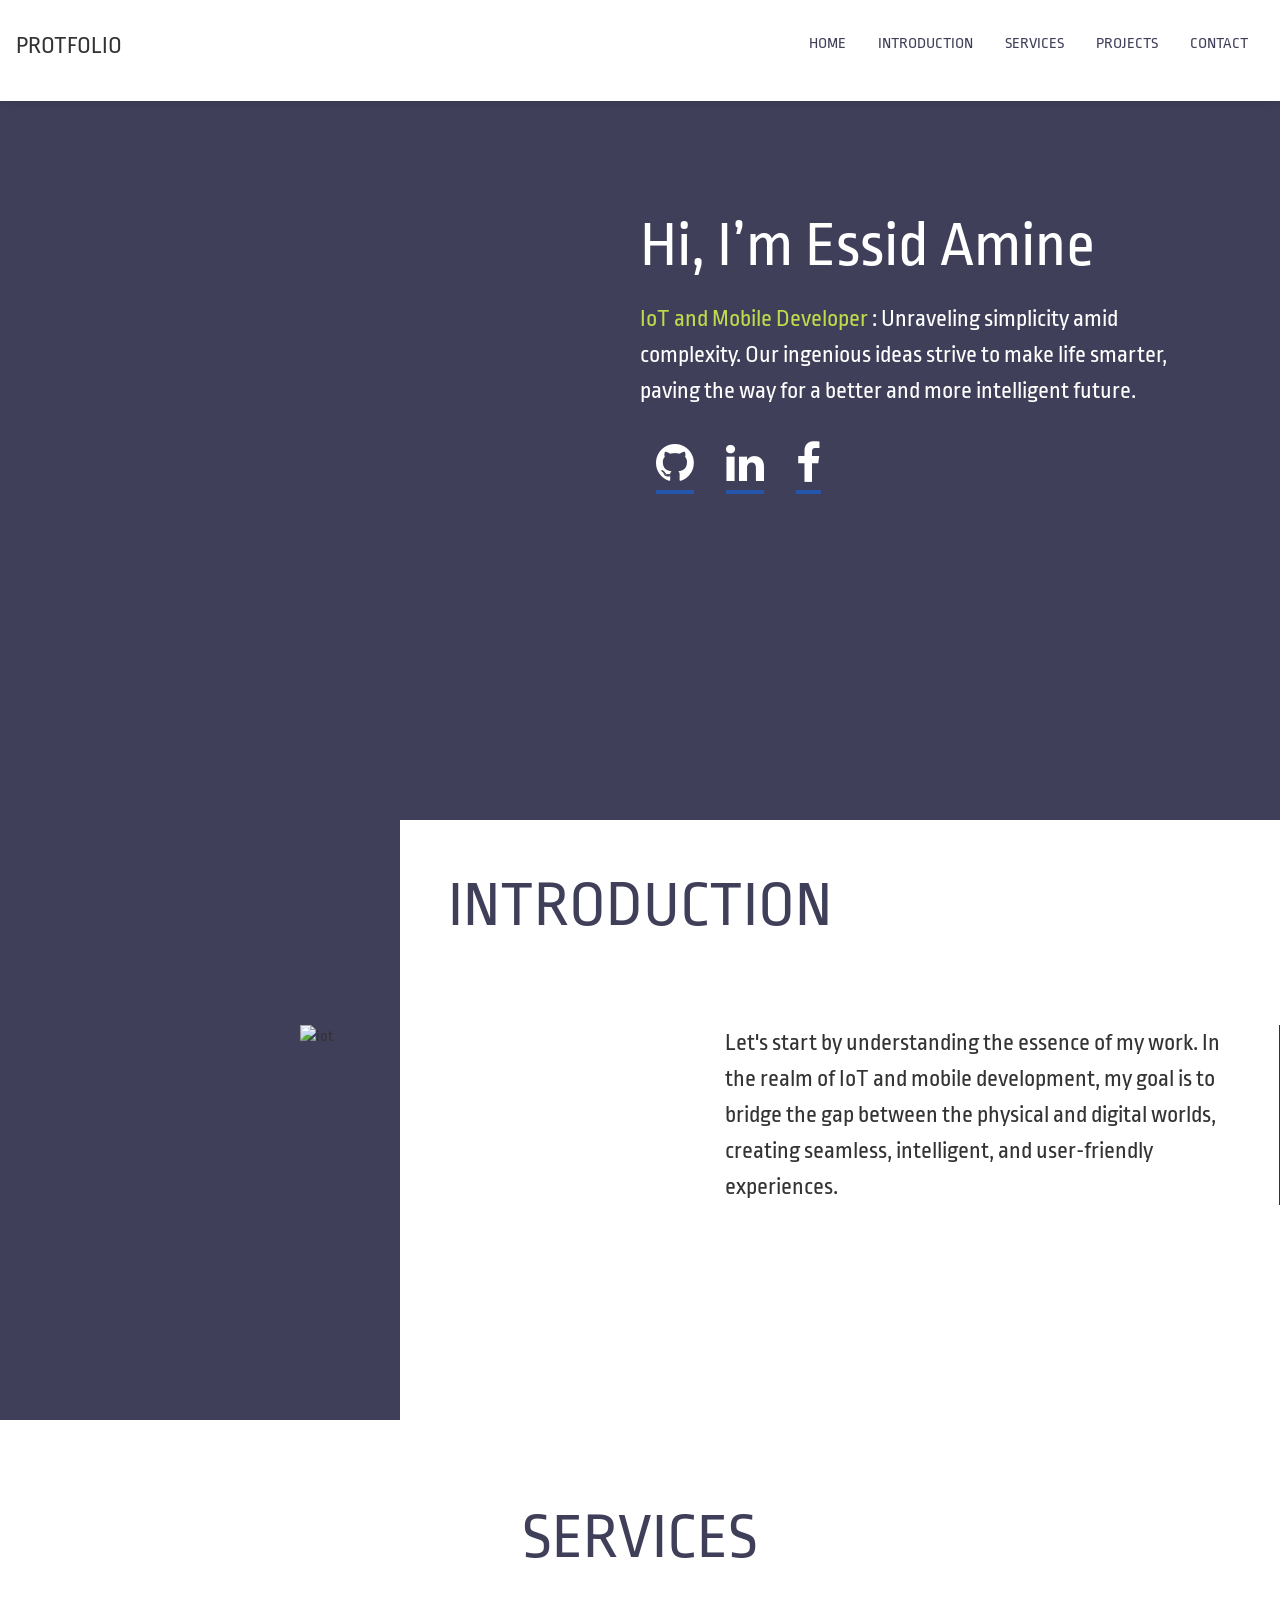
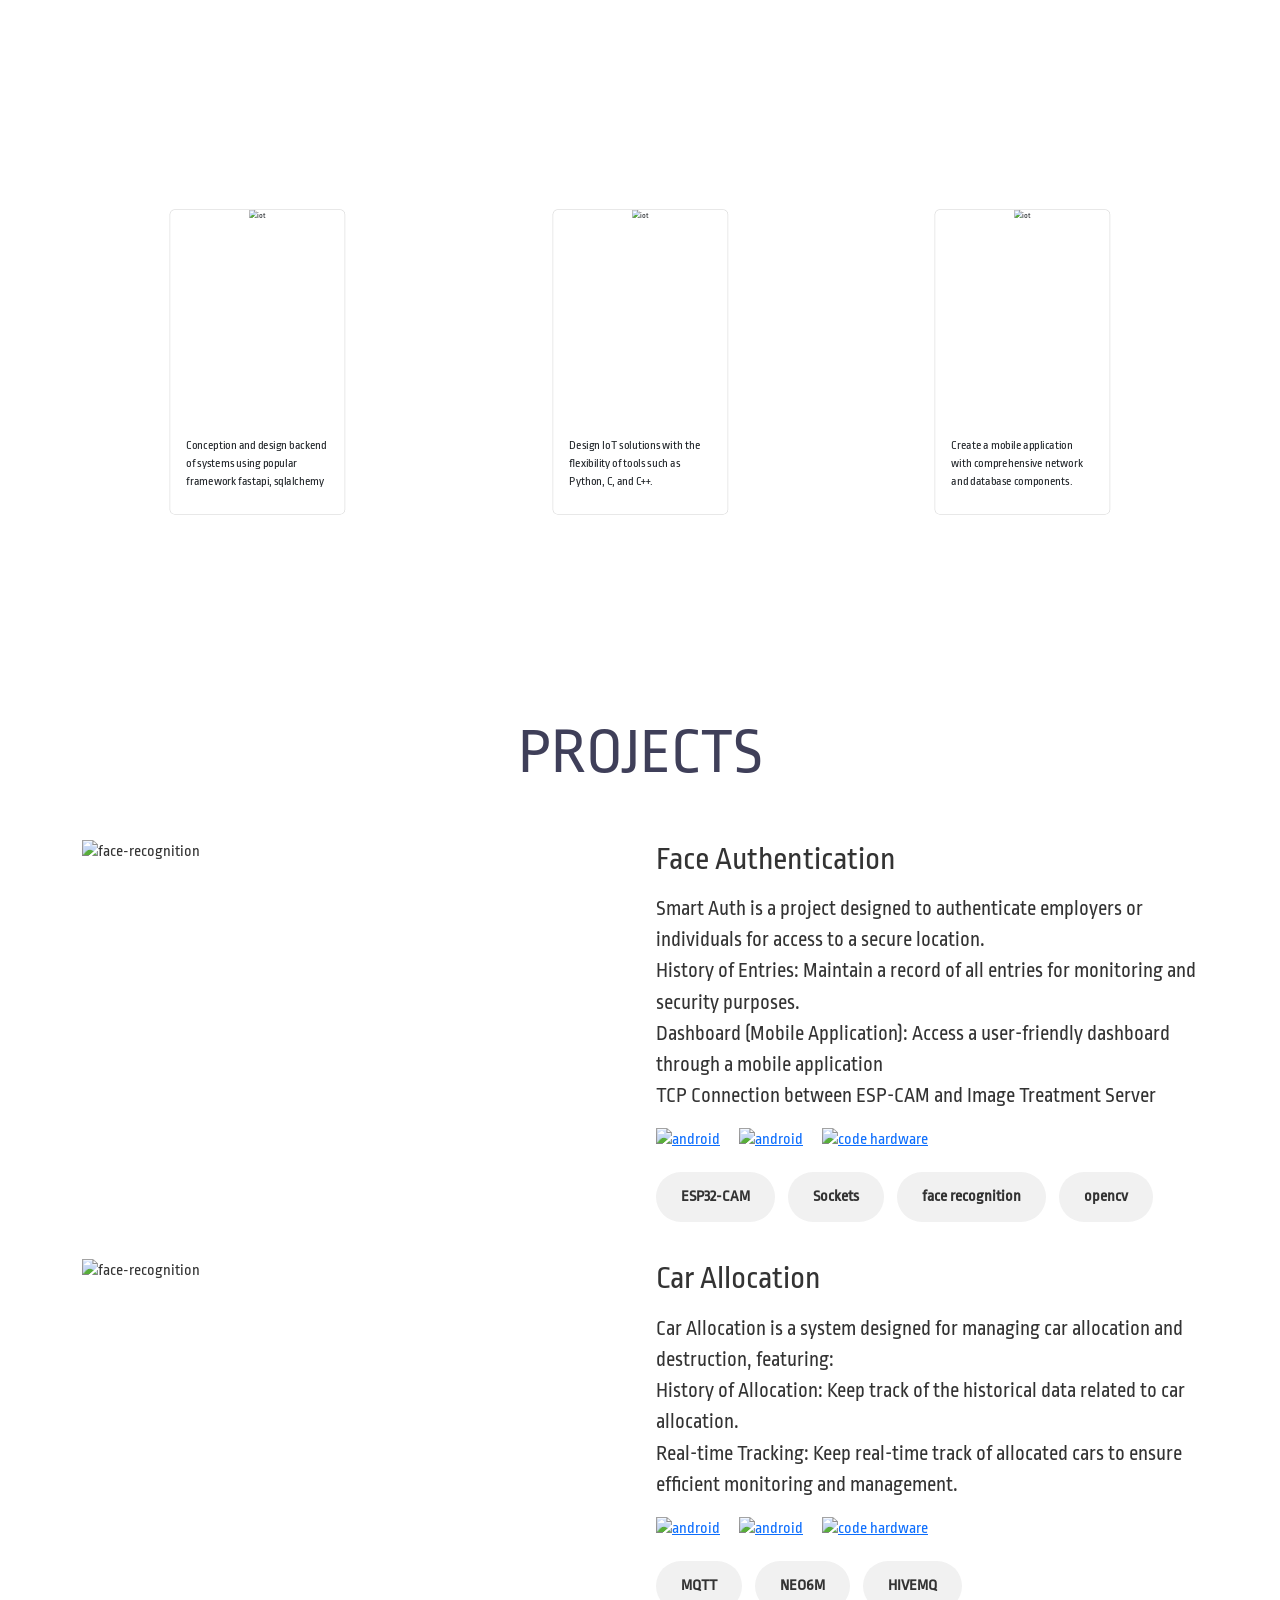
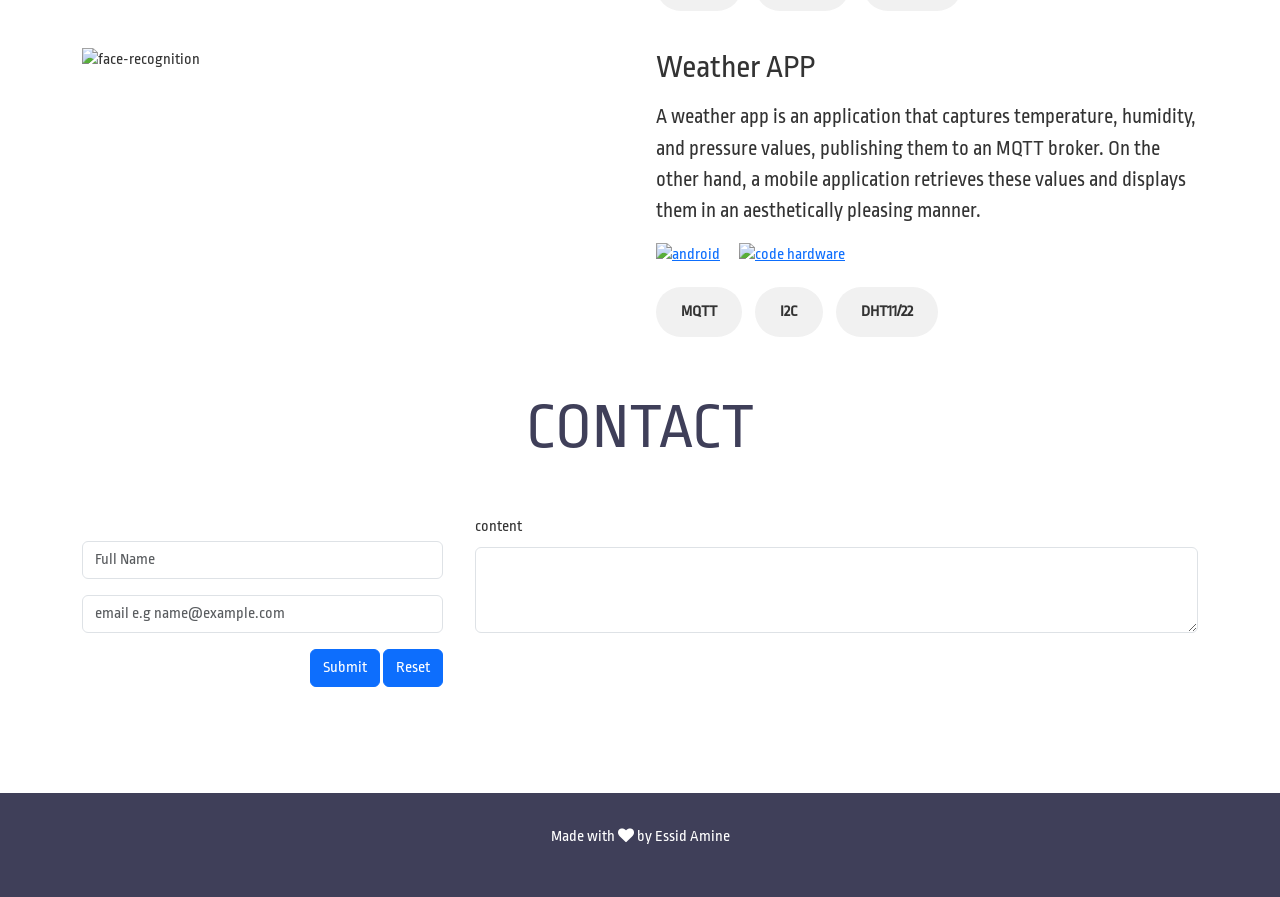
==== index.html @ 152ae07f "feat: Add loading spinner to improve UX Adds a loading spinner to the page to provide visual feedbac" ====
<!DOCTYPE html>
<html lang="en">

<head>
    <meta charset="UTF-8">
    <meta name="viewport" content="width=device-width, initial-scale=1.0">

    <link href="https://cdn.jsdelivr.net/npm/bootstrap@5.3.2/dist/css/bootstrap.min.css" rel="stylesheet"
        integrity="sha384-T3c6CoIi6uLrA9TneNEoa7RxnatzjcDSCmG1MXxSR1GAsXEV/Dwwykc2MPK8M2HN" crossorigin="anonymous">
    <link rel="stylesheet" href="https://cdnjs.cloudflare.com/ajax/libs/font-awesome/4.7.0/css/font-awesome.min.css">
    <script defer src="https://cdn.jsdelivr.net/npm/bootstrap@5.3.2/dist/js/bootstrap.bundle.min.js"
        integrity="sha384-C6RzsynM9kWDrMNeT87bh95OGNyZPhcTNXj1NW7RuBCsyN/o0jlpcV8Qyq46cDfL"
        crossorigin="anonymous"></script>
    <title>Essid Protfolio</title>
    <link rel="icon" href="./media/portfolio.png">
    <link href="main.css" rel="stylesheet">
    <script defer src="main.js"></script>
</head>

<body>
    <div class="loader">
        <div class="loader-spinner"></div>
    </div>

    <div class="header-nav section_">
        <nav id="main-nav">
            <div class="logo">
                <h4>PROTFOLIO</h4>
            </div>
            <ul class="nav-links">
                <li><a href="#home">HOME</a></li>
                <li><a href="#introduction">INTRODUCTION</a></li>
                <li><a href="#services">SERVICES</a></li>
                <li><a href="#projects">PROJECTS</a></li>
                <li><a href="#contact">CONTACT</a></li>
            </ul>
            <i style="font-size:24px" class="fa menu-icon" id="toggle-icon">&#xf0c9;</i>
            <ul class="menu-links">
                <li><a href="#home">HOME</a></li>
                <li><a href="#introduction">INTRODUCTION</a></li>
                <li><a href="#services">SERVICES</a></li>
                <li><a href="#projects">PROJECTS</a></li>
                <li><a href="#contact">CONTACT</a></li>
            </ul>
        </nav>

    </div>

    <section class="landing-page section_" id="home">
        <div class="container">

            <div class="image-landing-page">
                <img src="./media/371140999_1569983856739691_2626705954631812766_n.jpg" alt="image-landing-page">
            </div>
            <div class="content-description">
                <h1 class="main-title typewriter-text">Hi, I’m Essid Amine</h1>
                <p>
                    <span id="main-span"> IoT and Mobile Developer </span>: Unraveling
                    simplicity amid complexity. Our
                    ingenious ideas strive to make life smarter, paving the way for a better
                    and more intelligent future.
                </p>
                <div class="icons">
                    <a href="https://github.com/Mr-Essid" class="icon-link transition-first"><i
                            class="fa fa-github"></i></a>
                    <a href="https://www.linkedin.com/in/amine-essid-115633259/" class="icon-link transition-second"><i
                            class="fa fa-linkedin"></i></a>
                    <a href="https://www.facebook.com/profile.php?id=100083295061389" target="_blank"
                        class="icon-link transition-third"><i class="fa fa-facebook"></i></a>
                </div>
            </div>
        </div>
    </section>


    <section class="section_" id="introduction">
        <div class="main-container">
            <div class="box-decorator"> </div>


            <div class="main-description-container">


                <h1 class="header intro-header">Introduction</h1>
                <div class="card-one">
                    <div class="image">
                        <img src="./media/iot.jpg" alt="iot" style="max-width: 100%;">
                    </div>
                    <p class="body-text intro-text">
                        Let's start by understanding the essence of my work. In the realm of IoT and mobile development,
                        my goal is to bridge the gap between the physical and digital worlds, creating seamless,
                        intelligent, and user-friendly experiences.
                    </p>
                </div>
            </div>
        </div>

    </section>



    <section class="section_" id="services">
        <h1 class="header services">SERVICES</h1>


        <div class="container">

            <div class="cards">
                <div class="card">
                    <div class="img">
                        <img src="./media/undraw_maintenance_re_59vn.svg" alt="iot">
                    </div>
                    <div class="content body-text">
                        <p>
                            Conception and design backend of systems using popular framework fastapi, sqlalchemy
                        </p>
                    </div>
                </div>

                <div class="card">
                    <div class="img">
                        <img src="./media/undraw_circuit_sdmr.svg" alt="iot">
                    </div>
                    <div class="content body-text">
                        <p>
                            Design IoT solutions with the flexibility of tools such as Python, C, and C++.
                        </p>
                    </div>
                </div>

                <div class="card">
                    <div class="img">
                        <img src="./media/mobile01.svg" alt="iot">
                    </div>
                    <div class="content body-text">
                        <p>
                            Create a mobile application with comprehensive network and database components.
                        </p>
                    </div>
                </div>
            </div>
        </div>

    </section>


    <section class="projects section_" id="projects">
        <h1 class="header">PROJECTS</h1>
        <div class="container">
            <div class="first-project project">
                <div class="image-container">
                    <img src="./media/History-of-Facial-Recognition-Technology.jpg" alt="face-recognition">
                </div>
                <div class="project-content">
                    <h2 class="project-title">
                        Face Authentication
                    </h2>

                    <p class="project-description">
                        Smart Auth is a project designed to authenticate employers or individuals
                        for access to a secure location.
                        <span>
                            History of Entries: Maintain a record of all entries for monitoring and security purposes.
                        </span>
                        <span>
                            Dashboard (Mobile Application): Access a user-friendly dashboard through a mobile
                            application
                        </span>
                        <span>
                            TCP Connection between ESP-CAM and Image Treatment Server

                        </span>

                    </p>

                    <div class="icons-links">
                        <a href="https://github.com/Mr-Essid/smart-auth-android-part" title="android code"
                            class="smart-auth-android link-smart-auth link">
                            <img src="./media/download.png" alt="android">
                        </a>
                        <a href="https://github.com/Mr-Essid/smart-auth-backend" title="backend code"
                            class="smart-auth-backend link-smart-auth link">
                            <img src="./media/software.png" alt="android">
                        </a>
                        <a href="https://github.com/Mr-Essid/smart-auth-image-treatment-part" title="hardware code"
                            class="smart-auth-treatment link-smart-auth link">
                            <img src="./media/motherboard.png" alt="code hardware">
                        </a>
                    </div>

                    <div class="skill-content">
                        <b class="chip">
                            ESP32-CAM
                        </b>

                        <b class="chip">
                            Sockets
                        </b>
                        <b class="chip">
                            face recognition
                        </b>
                        <b class="chip">
                            opencv
                        </b>
                    </div>
                </div>
            </div>
            <div class="second-project project">
                <div class="image-container">
                    <img src="./media/istockphoto-1149902500-612x612.jpg" alt="face-recognition">
                </div>
                <div class="project-content">
                    <h2 class="project-title">
                        Car Allocation
                    </h2>

                    <p class="project-description">
                        <span>

                            Car Allocation is a system designed for managing car allocation and destruction, featuring:
                        </span>

                        <span>

                            History of Allocation: Keep track of the historical data related to car allocation.
                        </span>

                        <span>
                            Real-time Tracking: Keep real-time track of allocated cars to ensure efficient monitoring
                            and
                            management.
                        </span>
                    </p>

                    <div class="icons-links">
                        <a href="https://github.com/Mr-Essid/car-allocation-app-moblie-part" title="android code"
                            class="smart-auth-android link-car-allocation link">
                            <img src="./media/download.png" alt="android">
                        </a>
                        <a href="https://github.com/Mr-Essid/car-allocation-back-end-part" title="backend code"
                            class="smart-auth-backend link-car-allocation link">
                            <img src="./media/software.png" alt="android">
                        </a>
                        <a href="https://github.com/Mr-Essid/car-allocation-app-moblie-part/tree/main/micrpython-gps-capture-part"
                            title="hardware code" class="smart-auth-treatment link-car-allocation link">
                            <img src="./media/motherboard.png" alt="code hardware">
                        </a>
                    </div>

                    <div class="skill-content">
                        <b class="chip">
                            MQTT
                        </b>

                        <b class="chip">
                            NEO6M
                        </b>
                        <b class="chip">
                            HIVEMQ
                        </b>

                    </div>
                </div>
            </div>

            <div class="third-project project">
                <div class="image-container">
                    <img src="./media/IMAGE-WEATHER.jpg" alt="face-recognition">
                </div>
                <div class="project-content">
                    <h2 class="project-title">
                        Weather APP
                    </h2>

                    <p class="project-description">
                        A weather app is an application that captures temperature, humidity, and
                        pressure values, publishing them to an MQTT broker. On the other hand, a
                        mobile application retrieves these values and displays them in an
                        aesthetically pleasing manner.
                    </p>
                    <div class="icons-links">
                        <a href="https://github.com/Mr-Essid/weather-station" title="android code"
                            class="smart-auth-android weather-station link">
                            <img src="./media/download.png" alt="android">
                        </a>
                        <a href="https://github.com/Mr-Essid/weather-station/tree/main/micropython-code"
                            class="smart-auth-backend weather-station link">
                            <img src="./media/motherboard.png" alt="code hardware">
                        </a>
                    </div>
                    <div class="skill-content">
                        <b class="chip">
                            MQTT
                        </b>

                        <b class="chip">
                            I2C
                        </b>
                        <b class="chip">
                            DHT11/22
                        </b>
                    </div>
                </div>
            </div>
        </div>
    </section>
    <section class="contact" id="contact">
        <div class="container">

            <div class="main-content-contact">
                <h1 class="header">CONTACT</h1>
                <form name="contact" id="form-mail">
                    <div class="contact-content">
                        <div class="mb-3">
                            <input type="text" class="form-control" id="name" placeholder="Full Name" name="name">
                            <div class="div--"></div>
                            <input type="email" class="form-control email-content" id="email"
                                placeholder="email e.g name@example.com">
                        </div>

                        <div class="contact-text-area">
                            <div class="mb-3">
                                <label for="content" class="form-label">content</label>
                                <textarea class="form-control text-content" id="content" rows="3"></textarea>
                            </div>
                        </div>
                        <div class="buttons">
                            <button type="submit" class="btn btn-primary" name="submit" id="submit-btn">Submit</button>
                            <button type="reset" class="btn btn-primary" name="reset" id="reset">Reset</button>
                        </div>
                    </div>

                    <div class="alert alert-warning alert-dismissible fade" role="alert" id="alert-mail">
                        <strong>Invalid Mail Data</strong> <span> should check in on some of those fields above.</span>
                        <button type="button" class="btn-close" aria-label="Close" id="close"></button>
                    </div>
                </form>
            </div>
        </div>


    </section>

    <section class="footer">
        <p>
            Made with <i class="fa fa-heart"></i> by Essid Amine
        </p>

    </section>
</body>

</html>
---- main.css ----
@import url('https://fonts.googleapis.com/css2?family=Roboto+Mono:wght@300;700&family=Ropa+Sans&family=Rubik:wght@300;500;700&display=swap');

html {
    scroll-behavior: smooth;
}



body {
    font-family: 'Ropa Sans', sans-serif;
    font-size: 16px;
    line-height: 1.5;
    color: #333;
    background-color: #fff;
    margin: 0;
    padding: 0;
}


:root {
    --main-color: #3F3F59;
    --secondary-color: #FFFFFF;
    --ternary-color: #BDDB4B;
    --header-fontsize: 4rem;
    --body-fontsize: 1.5rem;
}


@media screen and (max-width: 768px) {
    :root {
        --header-fontsize: 2.5rem !important;
        --body-fontsize: 1.3rem !important;
    }

}




nav {
    padding: 2rem 1rem;
    display: flex;
    align-content: center;
    justify-content: space-between;
}




.header-nav {
    position: fixed;
    top: 0;
    background-color: var(--secondary-color, #FFFFFF);
    width: 100%;
    z-index: 1000;
    box-shadow: 0 0 10px rgba(0, 0, 0, 0.2);
    transition: all 0.3s ease-in-out;
}


.body-text {
    font-size: var(--body-fontsize, 1.5rem);

}



nav ul.nav-links {
    display: flex;
    height: 100%;
    align-items: center;
    list-style: none;
    margin: 0;
    padding: 0;

}


nav ul.menu-links {
    list-style: none;
    margin: 0;
    padding: 0;
    position: absolute;
    right: 20px;
    top: 80px;
    z-index: 2000;
    background-color: white;
    border-radius: 10px;
    padding: 8px 8px;
    height: 0px;
    overflow: hidden;
    opacity: 0;
    transition: height 1s ease-in-out;

}


.show-menu {
    height: 220px !important;
    opacity: 1 !important;

}

nav ul.menu-links li {
    padding: 8px 16px;
    transition: all 0.3s ease-in-out;
    border-top: 1px solid #eee;
}





nav ul li a {
    color: var(--main-color, #3F3F59);
    text-decoration: none;
    transition: all 0.3s ease-in-out;
}

nav ul li a:hover {
    color: var(--ternary-color, #BDDB4B);
}

@media screen and (max-width: 768px) {
    nav ul.nav-links {
        display: none;
    }

}

nav ul li {
    padding: 0 1rem;
}


nav.hidden {
    transform: translateY(-100%);
    transition: transform 0.3s;
}

.landing-page {

    background-color: var(--main-color, #3F3F59);
    color: var(--secondary-color, #FFFFFF);
    padding: 10rem 0;
}

.landing-page>.container {
    display: grid;
    grid-template-columns: repeat(auto-fit, minmax(500px, 1fr));
}

@media screen and (max-width: 768px) {
    .landing-page>.container {
        grid-template-columns: 1fr;
    }

}


.landing-page .image-landing-page {
    display: grid;
    max-width: 100%;
    place-items: center;
}


@media screen and (max-width: 540px) {
    .landing-page .image-landing-page {
        display: none;
    }

}


.landing-page img {
    max-width: 100%;
    width: 500px;
    height: 500px;
    border-radius: 50%;
    object-fit: cover;
}

@media screen and (max-width: 568px) {
    .landing-page img {
        width: 100%;
        aspect-ratio: 1/1;
    }

}



.landing-page .content-description {
    font-size: 1.5rem;
    overflow: hidden;
}

@media screen and (min-width: 768px) {
    .landing-page .content-description {
        padding-top: 3rem;
    }

}

@media screen and (max-width: 768px) {
    .landing-page .content-description {
        text-align: center;
        padding-top: 2rem;
    }

}

.main-title {
    overflow: hidden;
    /* Hide overflow characters */
    font-size: var(--header-fontsize, 4rem);
    margin-bottom: 1rem;
}







.body-text {
    font-size: var(--body-fontsize, 2rem);

}



@media screen and (min-width: 1730px) {
    .intro-text {
        width: 60%;
    }

}


#main-span {
    color: var(--ternary-color, #BDDB4B);
}

.icons {
    display: flex;
    margin-top: 2rem;
}

@media screen and (max-width: 768px) {
    .icons {
        justify-content: center;
    }
}

.icon-link {
    color: var(--secondary-color, #FFFFFF);
    font-size: 44px;
    color: #fff;
    transform: translate(200%);
    opacity: 0;
}


.transition-first {
    transition: scale 0.5s ease-in-out, color 0.5s ease-in-out, opacity .7s .5s ease-in-out, transform .7s .5s ease-in-out;

}


.transition-second {
    transition: scale 0.5s ease-in-out, color 0.5s ease-in-out, opacity .7s 1s ease-in-out, transform .7s 1s ease-in-out;

}

.transition-third {
    transition: scale 0.5s ease-in-out, color 0.5s ease-in-out, opacity .7s 1.5s ease-in-out, transform .7s 1.5s ease-in-out;

}



.icon-link-show {
    transform: translate(0%);
    opacity: 1;
}

.intro-header {
    margin-left: -400px;
}

@media screen and (max-width: 1024px) {
    .intro-header {
        margin-left: 0;
    }

}




.header {
    color: var(--main-color, #3F3F59);
    text-align: center;
    font-size: var(--header-fontsize, 4rem);
    text-transform: uppercase;
    margin-bottom: 3rem;
    margin-top: 3rem;
}



.icon-link:hover {
    color: var(--ternary-color, #BDDB4B);
    scale: 1.2;
}

.icons a {
    padding: 0 1rem;
}

.box-decorator {
    height: 600px;

    background-color: var(--main-color, #3F3F59);
}

@media screen and (max-width: 1024px) {
    .box-decorator {
        display: none;
    }

}

.main-container {
    display: grid;
    grid-template-columns: 400px 1fr;
}

@media screen and (max-width: 1024px) {
    .main-container {
        grid-template-columns: 1fr;
    }

}

.card-one {
    padding: 2rem 0;
    display: grid;
    grid-template-columns: 1fr 2fr;
}

@media screen and (max-width: 1024px) {
    .card-one {
        grid-template-columns: 1fr;
    }
}

.card-one .image {
    margin-left: -100px;
}

@media screen and (max-width: 1024px) {
    .card-one .image {
        margin-left: 0;
        padding: 2rem;
    }

}

.services {
    padding: 2rem 0;
}


.services .card {
    padding: 2rem;
    border-radius: 10px;
    box-shadow: 0 0 10px rgba(0, 0, 0, 0.2);
    margin-bottom: 2rem;
}


.card img {
    max-width: 100%;
    height: 420px
}

@media screen and (max-width: 1024px) {
    .card img {
        height: auto !important;
    }

}

.card .img {
    display: grid;
    place-items: center;
}

.cards {
    display: grid;
    grid-template-columns: repeat(auto-fit, minmax(300px, 1fr));
    grid-gap: 2rem;
}

.cards .card {
    border-radius: 10px;
    scale: .5;
    transition: scale 0.4s linear;
}

@media screen and (max-width: 1024px) {
    .cards .card {
        scale: 1 !important;
    }

}


.service-card-show {
    scale: 1 !important;
}


.cards .card .content {
    padding: 2rem;
}


.project {
    display: grid;
    grid-template-columns: repeat(auto-fit, minmax(300px, 1fr));
    grid-gap: 2rem;
    margin-bottom: 2rem;
}

@media screen and (max-width: 768px) {
    .project {
        grid-template-columns: 1fr;
    }

}

.project img {
    width: 100%;
    height: 400px;
}

.project .project-title {
    font-size: 2rem;
    margin-bottom: 1rem;
}

.project .project-description {
    font-size: 1.3rem;
    margin-bottom: 1rem;
}

.project .project-description span {
    display: block;
}


.project .icons-links {
    margin-top: 10px;
    margin-bottom: 20px;
    overflow: hidden;
}

.project .icons-links a {
    margin-right: 16px;
}


.project .icons-links img {
    width: 48px;
    height: 48px;
}

.hide {
    transform: translateY(-100%);
}



.chip {
    display: inline-block;
    padding: 0 25px;
    height: 50px;
    font-size: 16px;
    line-height: 50px;
    border-radius: 25px;
    background-color: #f1f1f1;
    margin-right: 10px;
    margin-bottom: 5px;
}





.main-title {
    overflow: hidden;
    white-space: nowrap;
    font-size: var(--header-fontsize, 4rem);
    margin-bottom: 1rem;
}


.intro-text {
    padding-left: 32px;
    padding-right: 32px;
    border-right: #333 1px solid;
}


@keyframes typing {
    from {
        width: 0
    }

    to {
        width: 100%
    }
}

@keyframes blink-cursor {
    50% {
        border-color: transparent
    }

}


.div-- {
    height: 16px;
}

.contact-content {
    display: grid;
    grid-template-columns: 1fr 2fr;
    column-gap: 2rem;
    align-items: end;
    overflow: hidden;
}

@media screen and (max-width: 1024px) {
    .contact-content {
        grid-template-columns: 1fr;
    }

}

.buttons {
    place-self: end;
}



@media screen and (max-width: 1024px) {
    .buttons {
        place-self: center;
        width: 100%;
    }

    .buttons>* {
        margin-bottom: 1rem;
        width: 100%;
    }
}

.contact {
    margin-bottom: 16px;
}

.footer {
    background-color: var(--main-color, #3F3F59);
    color: var(--secondary-color, #FFFFFF);
    padding: 2rem 0;
}

.footer p {
    width: 100%;
    text-align: center;
}

.smart-auth-android {
    transition-duration: 0.6s, 0.6s, .5s;
    transition-delay: 2s 2s 0s;
    transition-timing-function: ease-in-out;
}



.smart-auth-backend {
    transition-duration: 0.8s, .8s, .5s;
    transition-delay: 2s 2s 0s;
    transition-timing-function: ease-in-out;
}


.smart-auth-treatment {
    transition-duration: 1s, 1s, .5s;
    transition-delay: 2s 2s 0s;
    transition-timing-function: ease-in-out;
}


.link-smart-auth {
    display: inline-block;
    transform: translateX(500%);
    opacity: 0;
    transition-property: transform, opacity, scale;
}


.weather-station {
    display: inline-block;
    transform: translateX(500%);
    opacity: 0;
    transition-property: transform, opacity, scale;
}









.link-car-allocation {
    display: inline-block;
    transform: translateX(500%);
    opacity: 0;
    transition-property: transform, opacity, scale;
}


.link:hover {
    scale: 1.3;
}

.link-smart-auth-show {
    transform: translate(0%);
    opacity: 1;
}



.link-smart-auth-show {
    transform: translate(0%);
    opacity: 1;
}


.menu-icon {
    display: none;
    cursor: pointer;
}

@media screen and (max-width: 768px) {

    .menu-icon {
        display: block;
    }
}

.alert {
    margin-top: 2rem;
}

.loader {
    position: fixed;
    top: 0;
    left: 0;
    width: 100%;
    height: 100%;
    background-color: #fff;
    z-index: 9999;
    display: flex;
    justify-content: center;
    align-items: center;
}

.loader-spinner {
    border: 8px solid #f3f3f3;
    border-top: 8px solid #3498db;
    border-radius: 50%;
    width: 60px;
    height: 60px;
    animation: spin 2s linear infinite;
}

@keyframes spin {
    0% {
        transform: rotate(0deg);
    }

    100% {
        transform: rotate(360deg);
    }
}
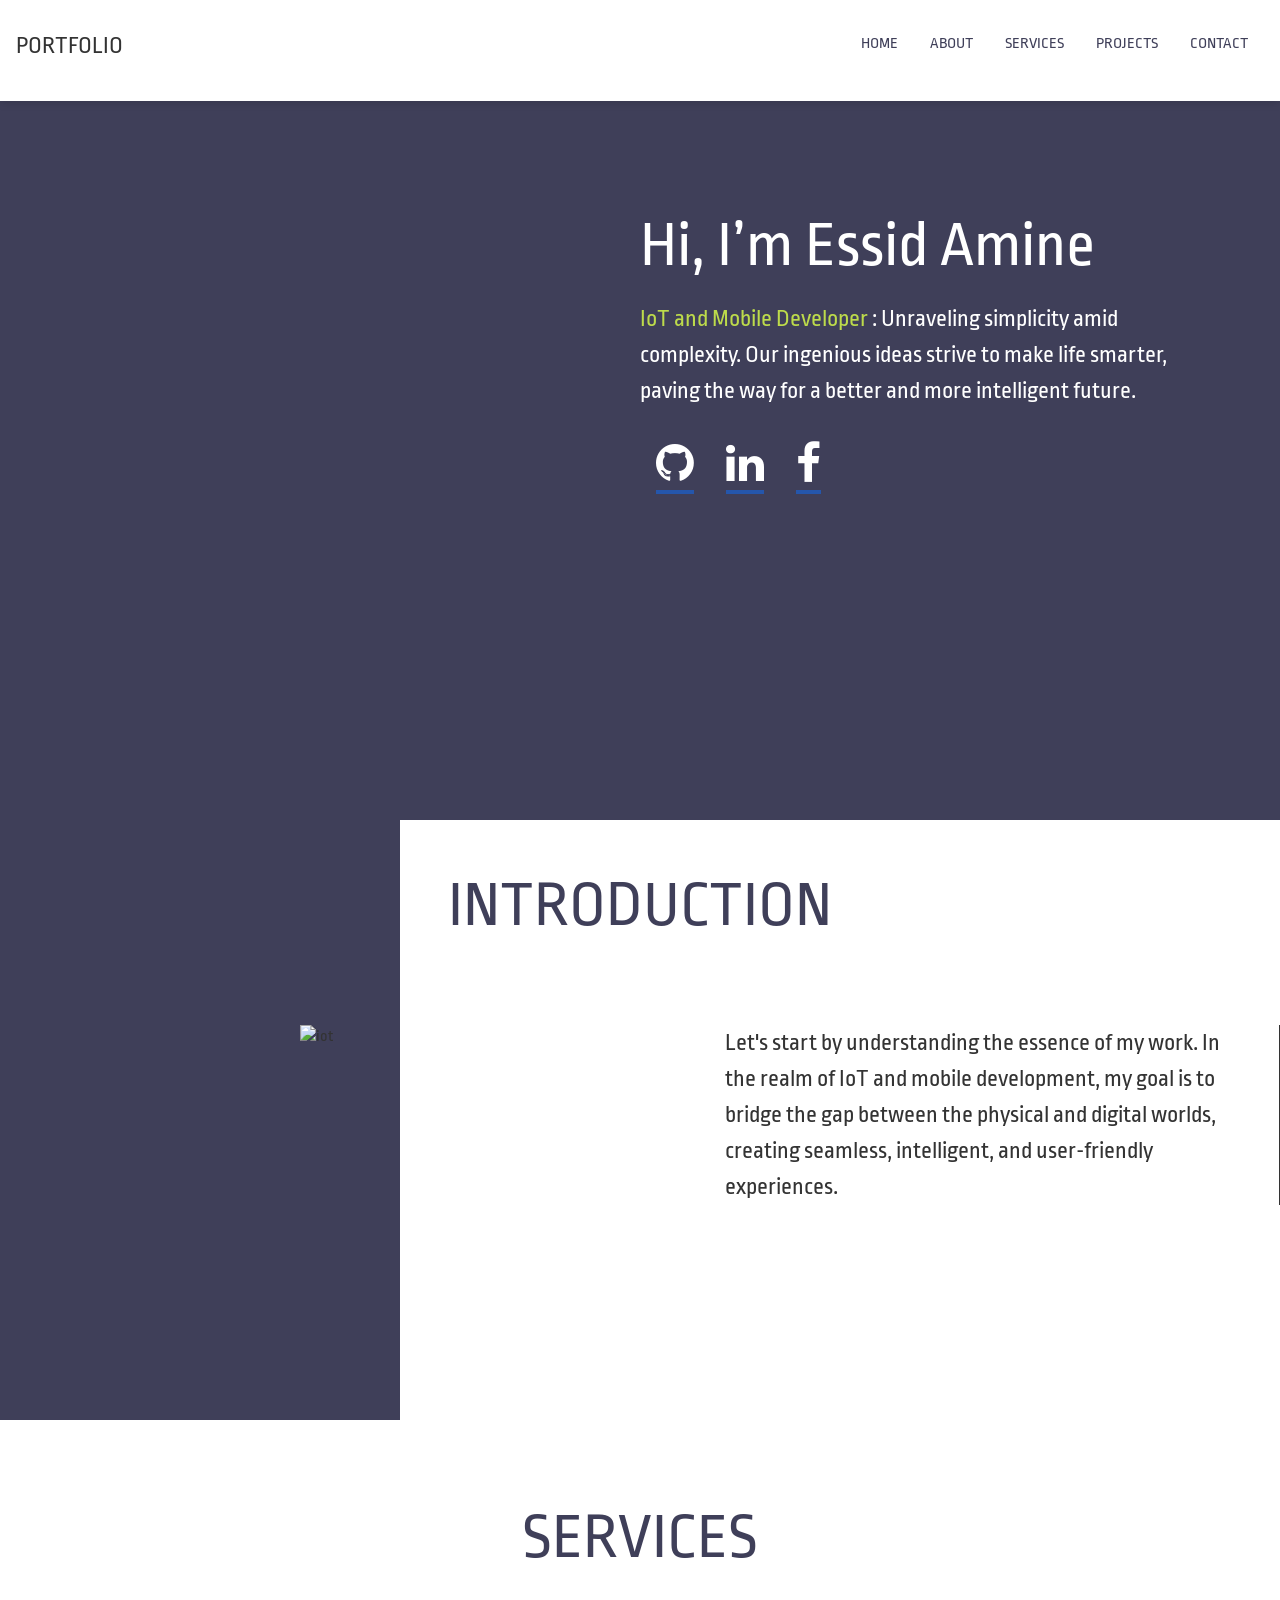
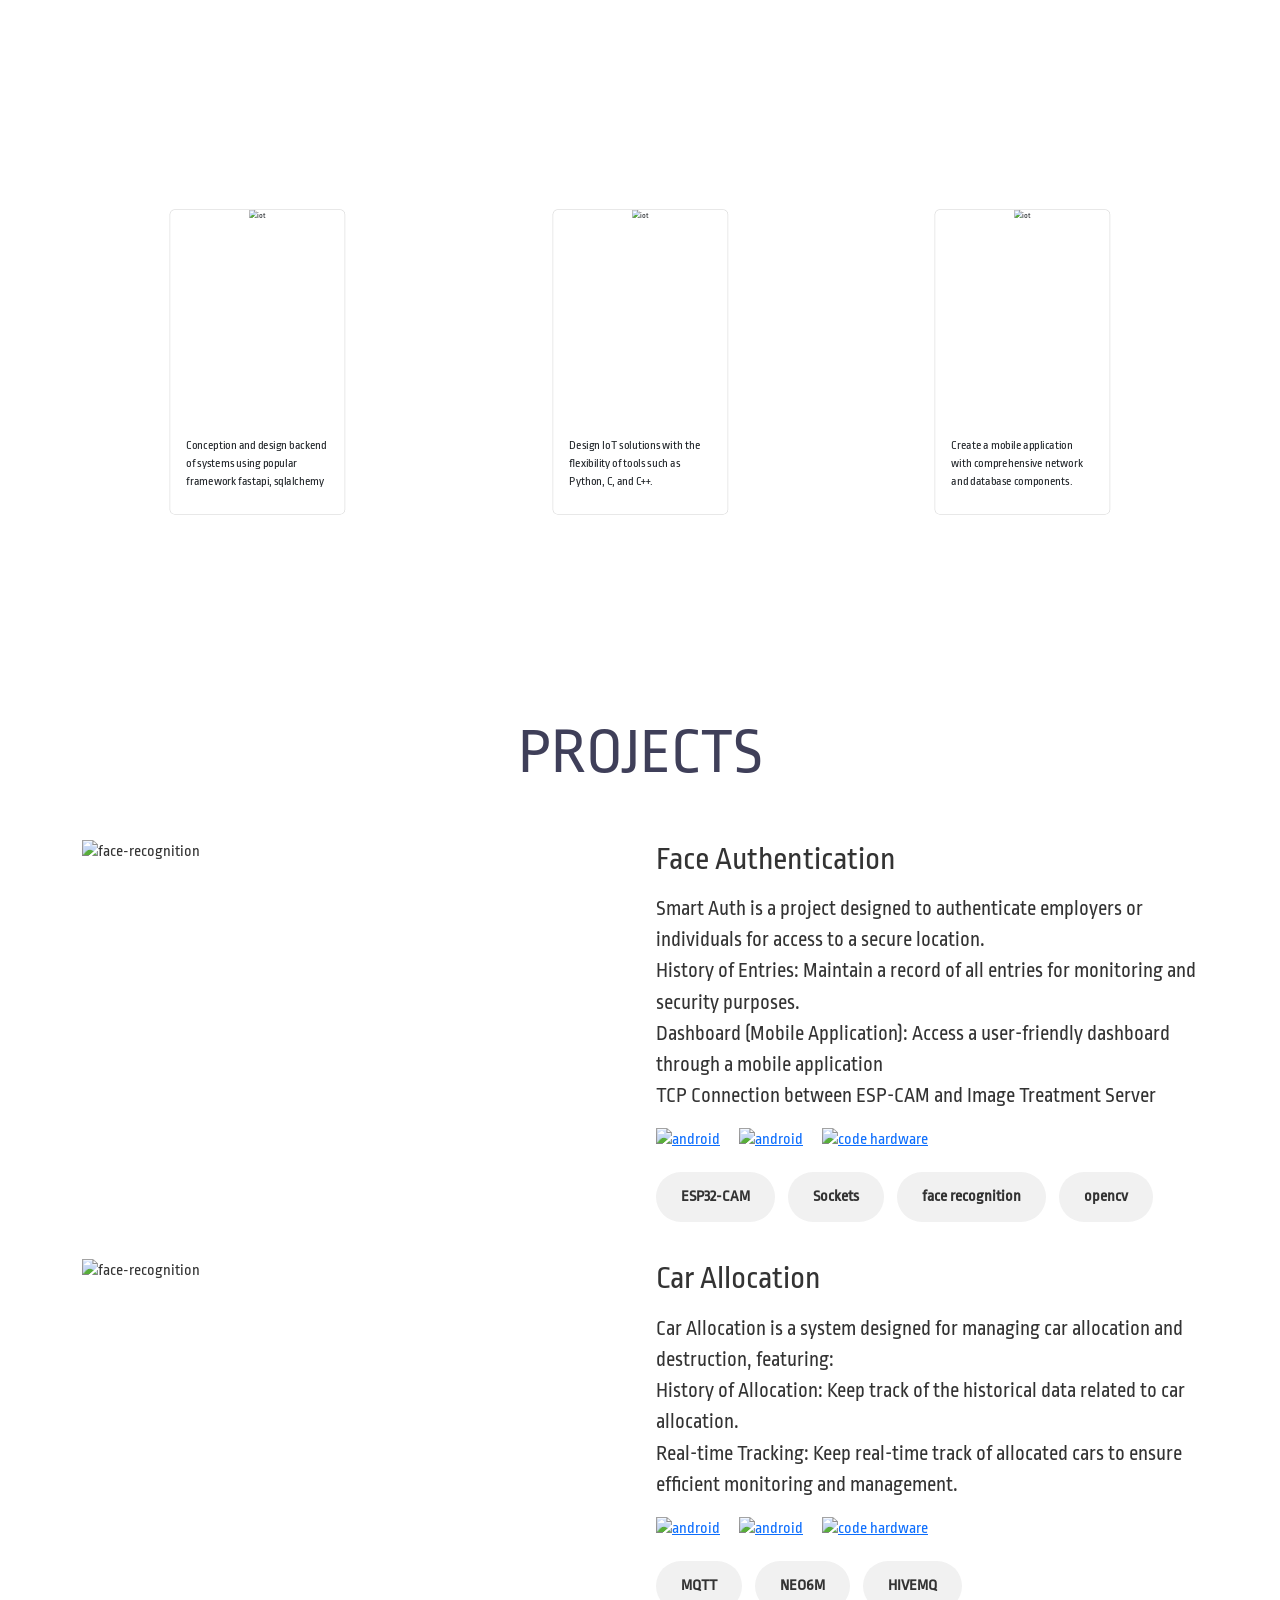
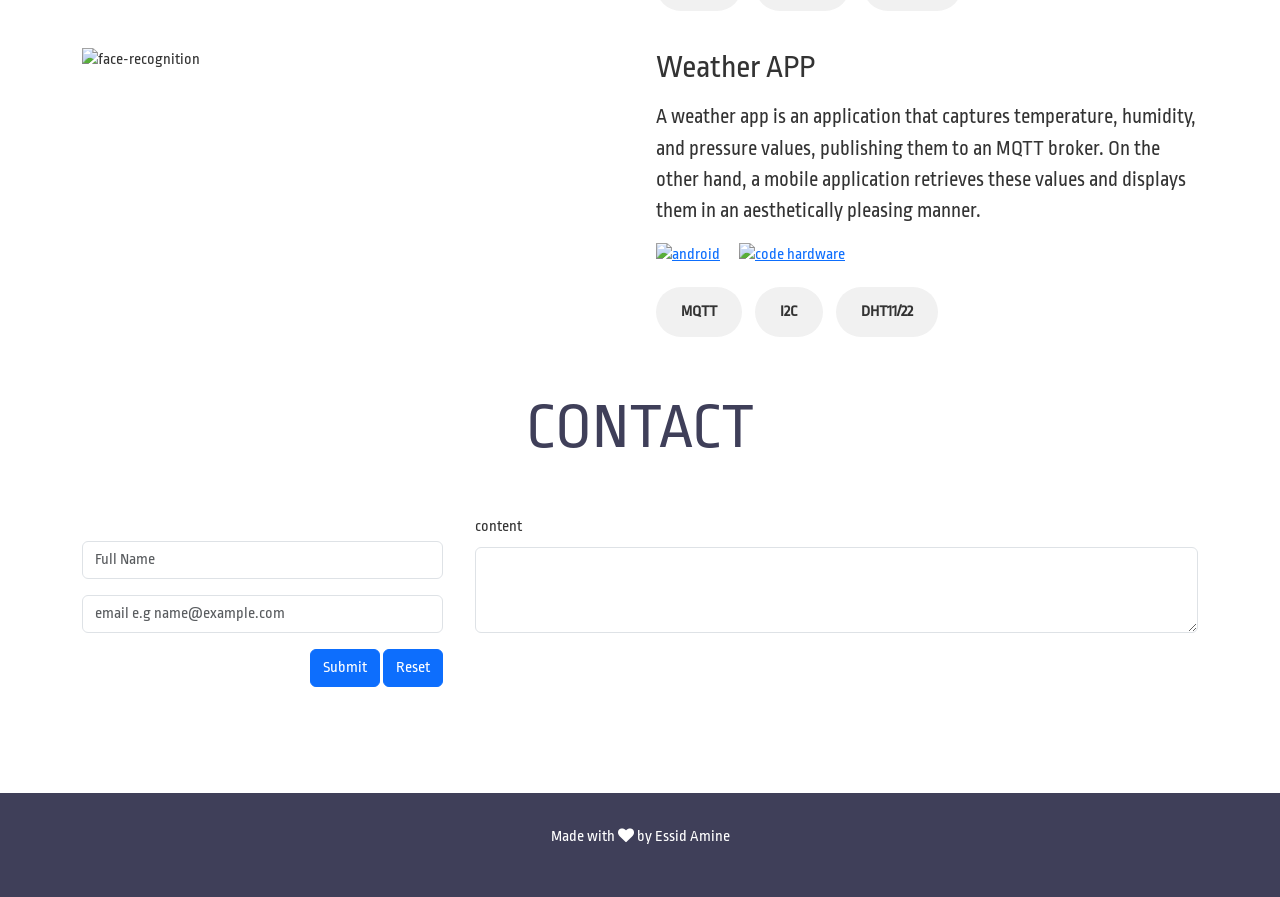
==== commit aabd38f2: "feat: Add about page Adds a new "About" page to the portfolio website. Includes a brief bio and a li" ====
--- a/index.html
+++ b/index.html
@@ -11,25 +11,22 @@
     <script defer src="https://cdn.jsdelivr.net/npm/bootstrap@5.3.2/dist/js/bootstrap.bundle.min.js"
         integrity="sha384-C6RzsynM9kWDrMNeT87bh95OGNyZPhcTNXj1NW7RuBCsyN/o0jlpcV8Qyq46cDfL"
         crossorigin="anonymous"></script>
-    <title>Essid Protfolio</title>
+    <title>Essid Portfolio</title>
     <link rel="icon" href="./media/portfolio.png">
     <link href="main.css" rel="stylesheet">
     <script defer src="main.js"></script>
 </head>
 
 <body>
-    <div class="loader">
-        <div class="loader-spinner"></div>
-    </div>
 
     <div class="header-nav section_">
         <nav id="main-nav">
             <div class="logo">
-                <h4>PROTFOLIO</h4>
+                <h4>PORTFOLIO</h4>
             </div>
             <ul class="nav-links">
                 <li><a href="#home">HOME</a></li>
-                <li><a href="#introduction">INTRODUCTION</a></li>
+                <li><a href="about.html">ABOUT</a></li>
                 <li><a href="#services">SERVICES</a></li>
                 <li><a href="#projects">PROJECTS</a></li>
                 <li><a href="#contact">CONTACT</a></li>
@@ -37,7 +34,7 @@
             <i style="font-size:24px" class="fa menu-icon" id="toggle-icon">&#xf0c9;</i>
             <ul class="menu-links">
                 <li><a href="#home">HOME</a></li>
-                <li><a href="#introduction">INTRODUCTION</a></li>
+                <li><a href="about.html">ABOUT</a></li>
                 <li><a href="#services">SERVICES</a></li>
                 <li><a href="#projects">PROJECTS</a></li>
                 <li><a href="#contact">CONTACT</a></li>
